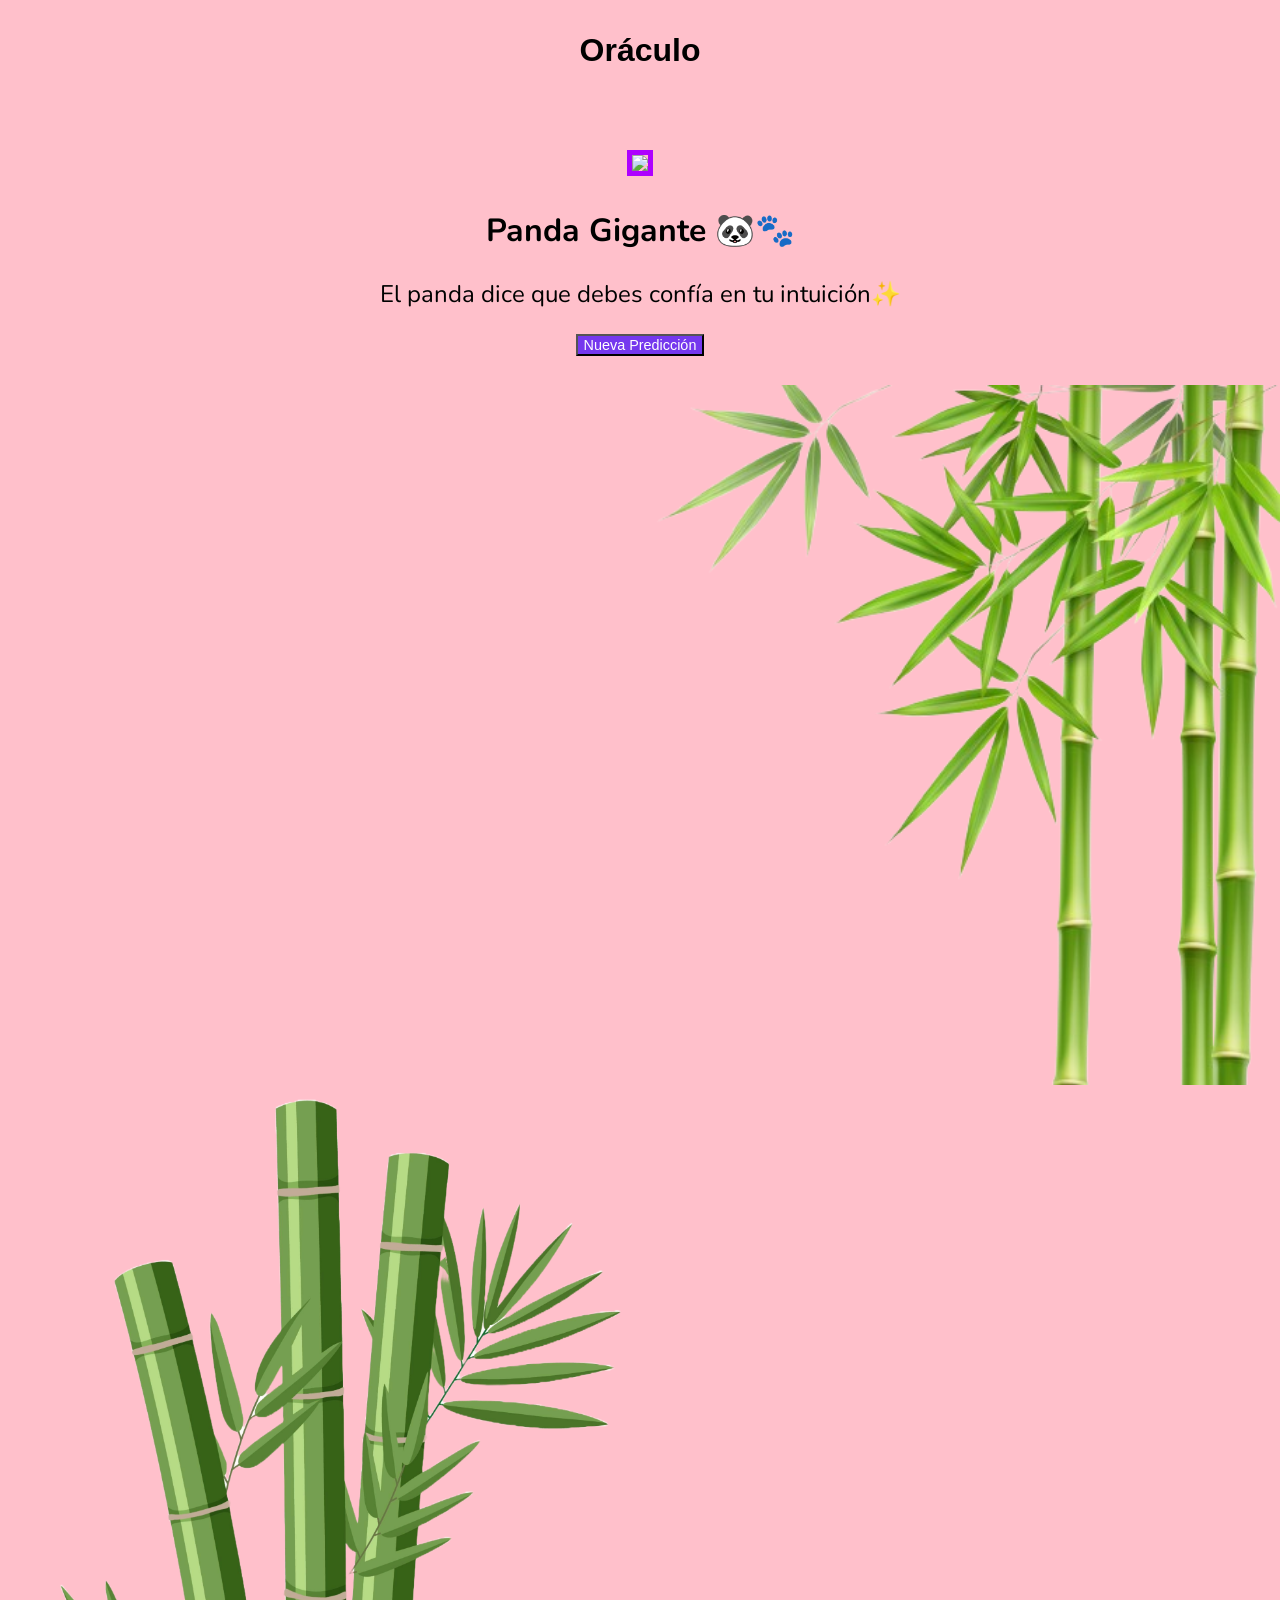
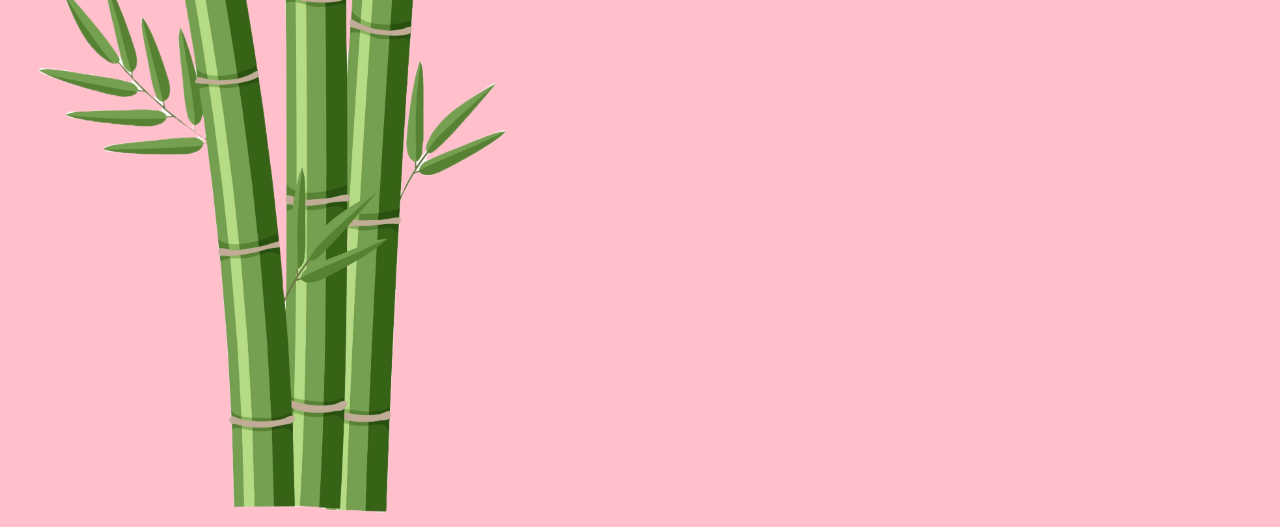
==== index.html @ 9db6a9a7 "le puse imagens de un bambu" ====
<!DOCTYPE html>
<html lang="es">
  <head>
    <meta charset="UTF-8" />
    <meta name="viewport" content="width=device-width, initial-scale=1.0" />

    <link href="https://fonts.googleapis.com/css2?family=Nunito:wght@400;700&display=swap" rel="stylesheet">

   
    <link rel="icon" href="/favicon.ico" sizes="any" />
    <link rel="icon" href="/favicon.svg" type="image/svg+xml" />
    <link rel="apple-touch-icon" href="/apple-touch-icon.png" />
    <link rel="manifest" href="/sitio.webmanifest" />

    <title>..:: Oráculo ::..</title>

  
    <meta property="og:locale" content="es_CO" />
    <meta property="og:type" content="website" />


    <link rel="stylesheet" href="estilo.css" />


    <script src="script.js" defer></script>
  </head>

  <body style="background-color: pink; font-family: 'Nunito', sans-serif;">
    <div id="contenedor">
      <h1 id="tituloPagina"> Oráculo </h1>

      <br>
      <br>
      <br>

      <!-- Imagen -->
      <img id="foto" src="otra/assets/Pandas2.png" />

      <h2 class="tituloPrediccion" id="titulo1"></h2>
      <p class="prediccion" id="prediccion1"></p>

      <button id="boton">Nueva Predicción</button>
    </div>

<img src="otra/assets/Bambu.png" width="700" style="float: right; margin-left: 15px;">

<img src="otra/assets/Adobe Express - file.png" width="600" style="float: left; margin-left: 30px; top: 30%;">

  </body>
</html>
---- estilo.css ----
html {
  box-sizing: border-box;
  height: 100%;
}

*,
*:before,
*:after {
  box-sizing: inherit;
}

html,
body {
  margin: 0;
  padding: 0;
  
  
  /* Código para poner un cursor personalizado*/
 /* cursor: url("https://s3-us-west-2.amazonaws.com/s.cdpn.io/9632/heart.png"), auto; */

}


h2 {
  font-size: 1.1em;
}

#contenedor {
  margin: auto 1em;
  text-align: center;

}

#tituloPagina {
  margin-top: 1em;
  margin-bottom: 0;
  font-family: sans-serif;
}

#foto {
 height: 300px;
  border: #ae00ff solid 5px;
  margin-top: 15px;
}

.tituloPrediccion {
  font-size: 2em;
}

.prediccion {
  font-size: 1.5em;
}

.prediccion::first-letter {
  text-transform: uppercase;
}

#boton {
  font-size: 0.9em;
  background-color: #3d00fdb5;
  color: white;
  margin-bottom: 2em;
  cursor: pointer;
}

body {
  font-family: 'Comic Neue', sans-serif;
}

#bambu {
  position: fixed;
  top: 0;
  right: 0;
  height: 100vh;
  opacity: 0.8; 
}
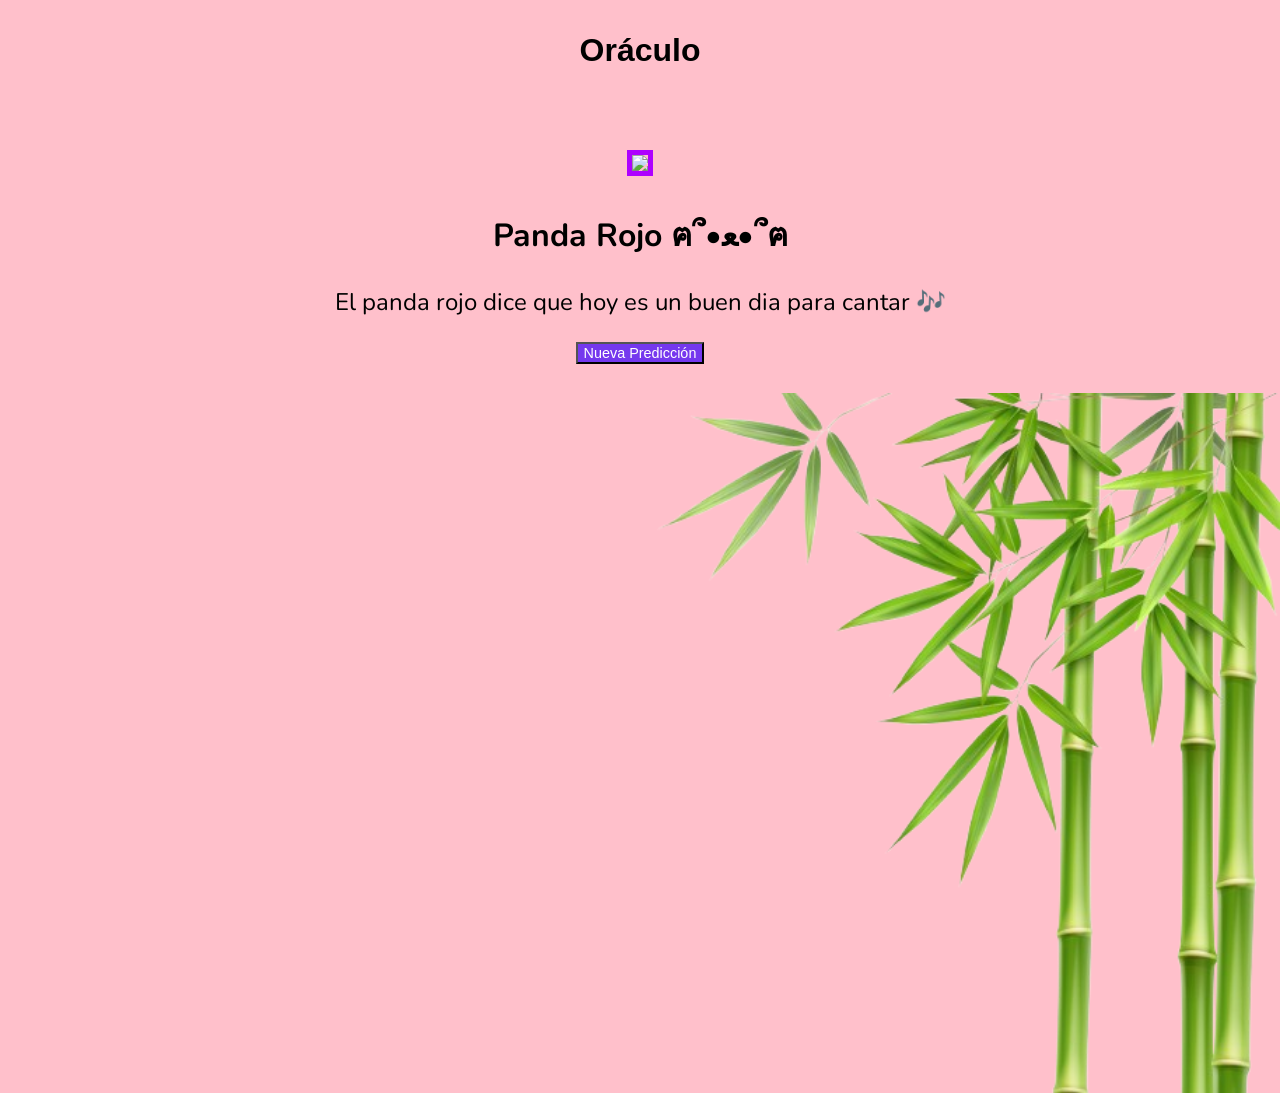
==== commit bd7edede: "camvios" ====
--- a/index.html
+++ b/index.html
@@ -42,9 +42,9 @@
       <button id="boton">Nueva Predicción</button>
     </div>
 
-<img src="otra/assets/Bambu.png" width="700" style="float: right; margin-left: 15px;">
+<img src="otra/assets/Bambu.png" width="700" style="float: right; margin-left: 15px;>
 
-<img src="otra/assets/Adobe Express - file.png" width="600" style="float: left; margin-left: 30px; top: 30%;">
+<img src="otra/assets/Planta.svg" Width="300">
 
   </body>
 </html>
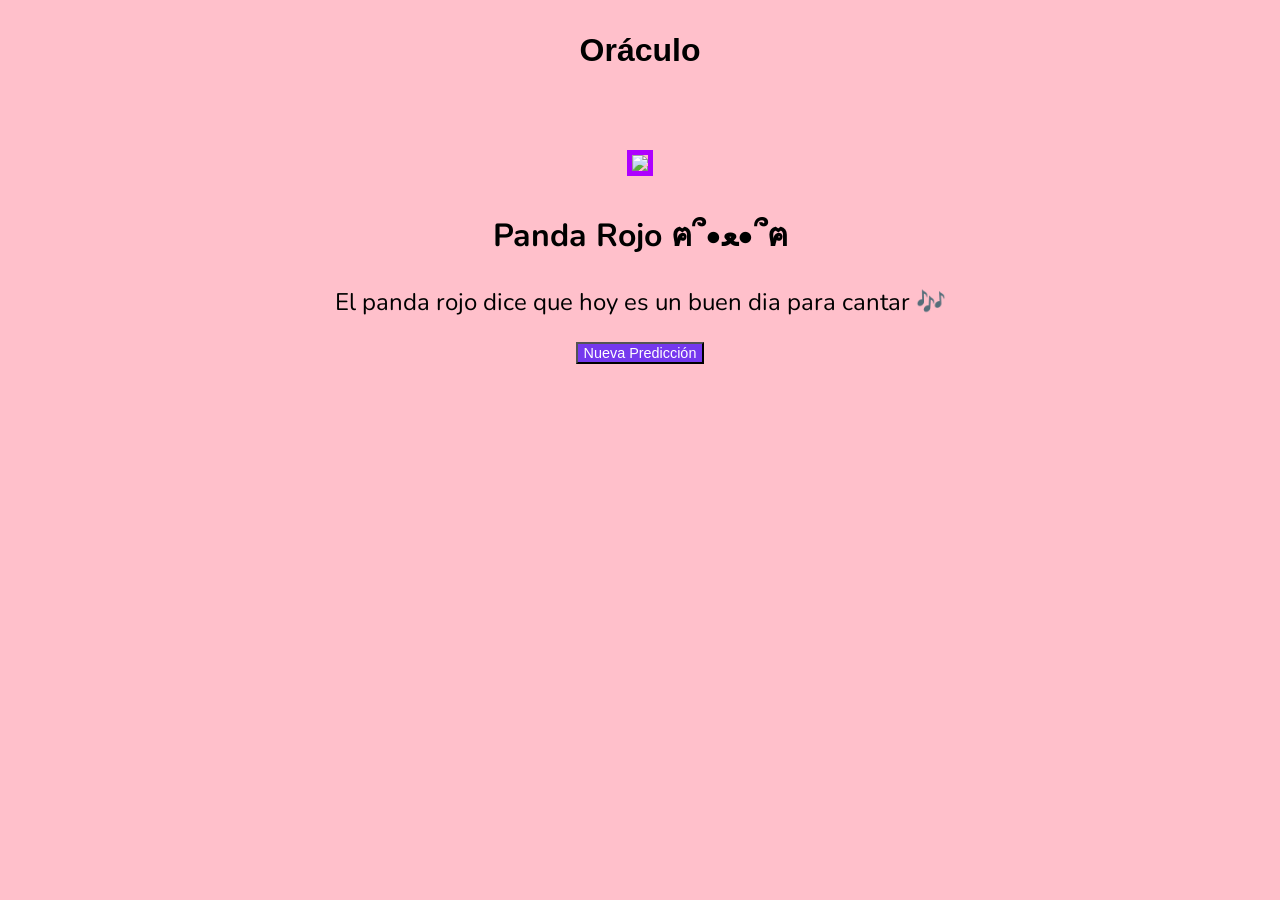
==== commit e6bd176b: "cambios" ====
--- a/index.html
+++ b/index.html
@@ -34,7 +34,7 @@
       <br>
 
       <!-- Imagen -->
-      <img id="foto" src="otra/assets/Pandas2.png" />
+      <img id="foto" src="assets/Pandas2.png" />
 
       <h2 class="tituloPrediccion" id="titulo1"></h2>
       <p class="prediccion" id="prediccion1"></p>
@@ -42,9 +42,8 @@
       <button id="boton">Nueva Predicción</button>
     </div>
 
-<img src="otra/assets/Bambu.png" width="700" style="float: right; margin-left: 15px;>
+<img src="/assets/Bambu.png" width="700" style="float: right; margin-left: 15px;> 
 
-<img src="otra/assets/Planta.svg" Width="300">
 
-  </body>
+</body>
 </html>
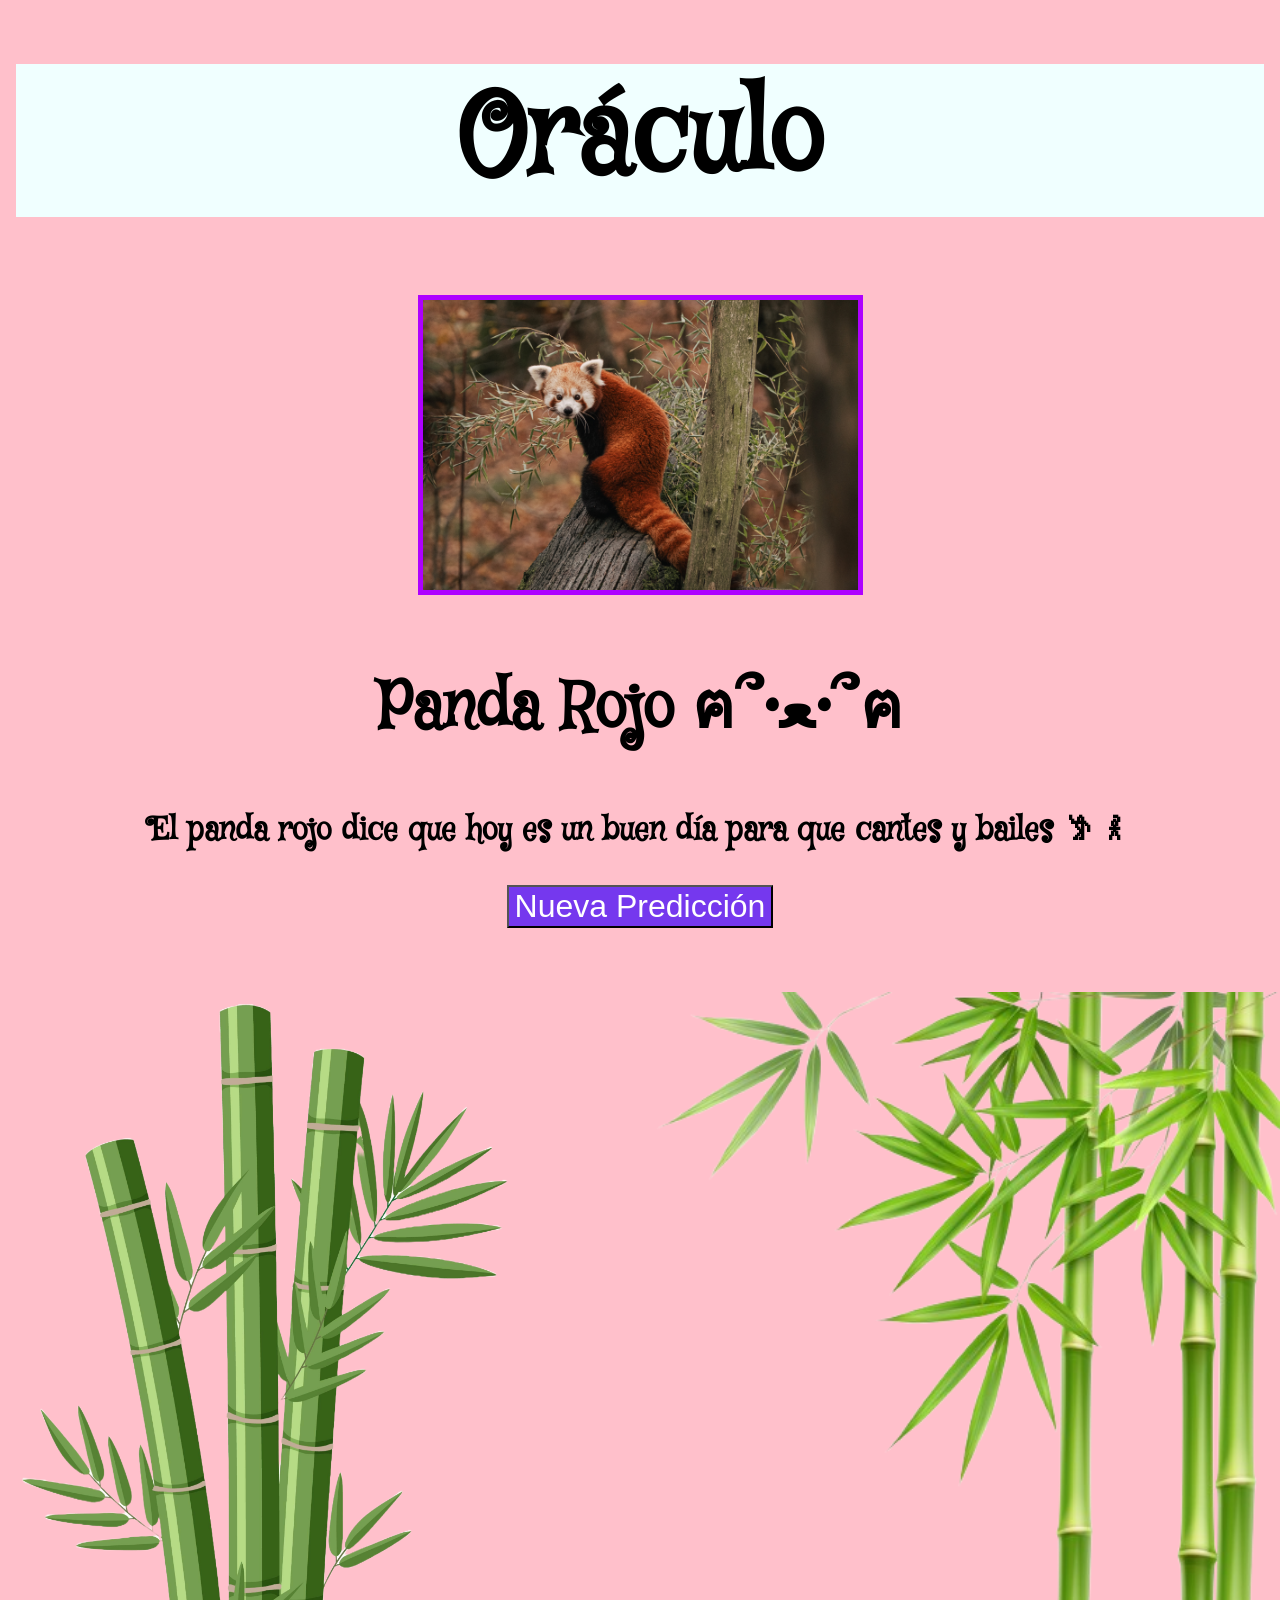
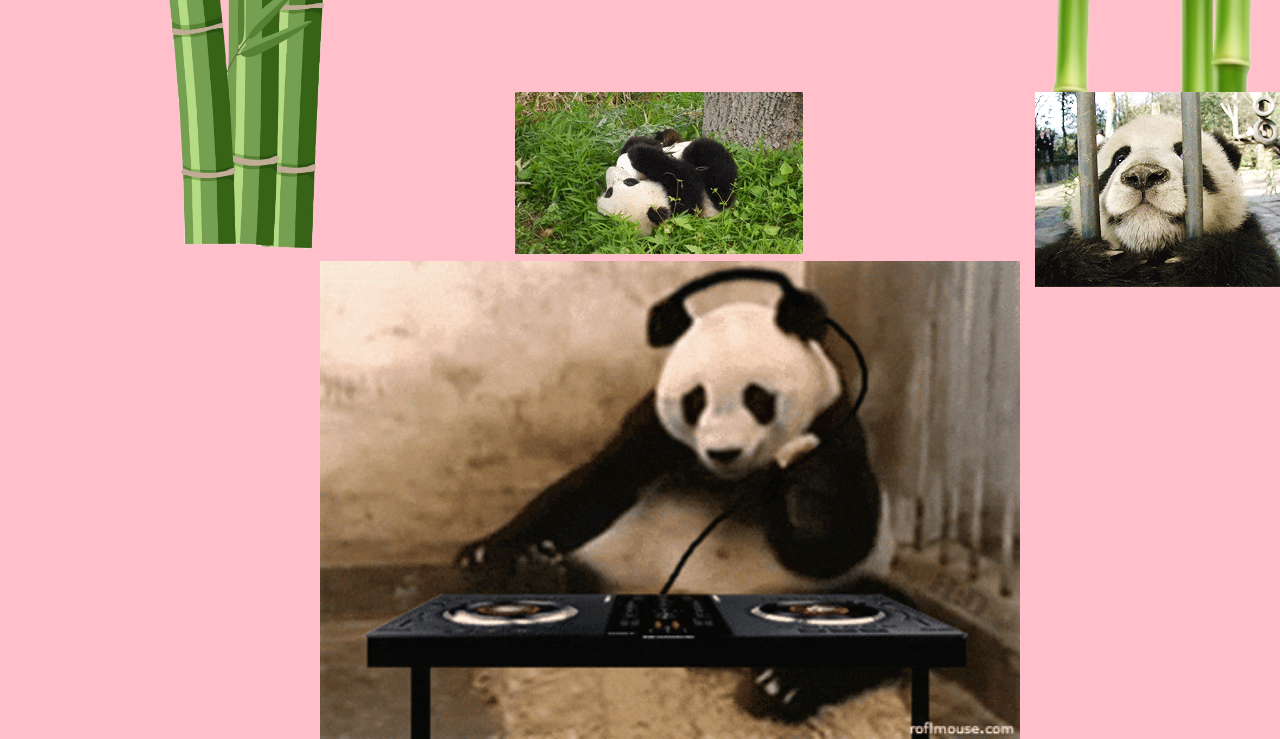
==== commit 0ec5826c: "Cambios" ====
--- a/index.html
+++ b/index.html
@@ -25,7 +25,7 @@
     <script src="script.js" defer></script>
   </head>
 
-  <body style="background-color: pink; font-family: 'Nunito', sans-serif;">
+  <body>
     <div id="contenedor">
       <h1 id="tituloPagina"> Oráculo </h1>
 
@@ -35,6 +35,7 @@
 
       <!-- Imagen -->
       <img id="foto" src="assets/Pandas2.png" />
+    
 
       <h2 class="tituloPrediccion" id="titulo1"></h2>
       <p class="prediccion" id="prediccion1"></p>
@@ -42,8 +43,16 @@
       <button id="boton">Nueva Predicción</button>
     </div>
 
-<img src="/assets/Bambu.png" width="700" style="float: right; margin-left: 15px;> 
-
+<img src="/assets/Bambu.png" width="700" style="float: right; margin-left: 15px;"/> 
+<img src="assets/Adobe Express - file.png" width="500" style="float: left; margin-left: 15px;"/> 
+<br>
+<br>
+<br>
+<br>
+<br>
+<img src="assets/panda1.gif" wwidth="700" style="float: right; margin-left: 15px;"/> 
+<img src="assets/Panda Dj.gif" width="700" style="float: right; margin-rigth: 20px;"/> 
+<img src="assets/rodando.gif"
 
 </body>
 </html>
--- a/estilo.css
+++ b/estilo.css
@@ -1,6 +1,8 @@
+@import url('https://fonts.googleapis.com/css2?family=Mystery+Quest&display=swap');
+
 html {
   box-sizing: border-box;
-  height: 100%;
+  height: 80%;
 }
 
 *,
@@ -13,16 +15,21 @@
 body {
   margin: 0;
   padding: 0;
+  background-color: pink;
   
   
   /* Código para poner un cursor personalizado*/
  /* cursor: url("https://s3-us-west-2.amazonaws.com/s.cdpn.io/9632/heart.png"), auto; */
 
+ font-family: "Mystery Quest", system-ui;
+  font-weight: 600;
+  font-style: normal;
+
 }
 
 
 h2 {
-  font-size: 1.1em;
+  font-size: 4rem;
 }
 
 #contenedor {
@@ -32,9 +39,10 @@
 }
 
 #tituloPagina {
-  margin-top: 1em;
+  margin-top: 4rem;
   margin-bottom: 0;
-  font-family: sans-serif;
+  font-size: 7rem;
+  background-color: azure;
 }
 
 #foto {
@@ -43,12 +51,8 @@
   margin-top: 15px;
 }
 
-.tituloPrediccion {
-  font-size: 2em;
-}
-
 .prediccion {
-  font-size: 1.5em;
+  font-size: 2rem;
 }
 
 .prediccion::first-letter {
@@ -56,15 +60,11 @@
 }
 
 #boton {
-  font-size: 0.9em;
+  font-size: 2rem;
   background-color: #3d00fdb5;
   color: white;
   margin-bottom: 2em;
   cursor: pointer;
-}
-
-body {
-  font-family: 'Comic Neue', sans-serif;
 }
 
 #bambu {
@@ -73,4 +73,31 @@
   right: 0;
   height: 100vh;
   opacity: 0.8; 
+}
+@media (max-width:600px){
+ #foto {
+ height: 20vh;
+ 
+  margin-top: 5px;
+}
+
+
+h2 {
+  font-size: 2rem;
+} 
+
+#boton {
+  font-size: 2rem;
+  background-color: #3d00fdb5;
+  color: white;
+  margin-bottom: 1rem;
+  cursor: pointer;
+
+}
+#bambu {
+  position: fixed;
+  top: 0;
+  right: 0;
+  height: 30vh;
+  opacity: 0.8; 
 }
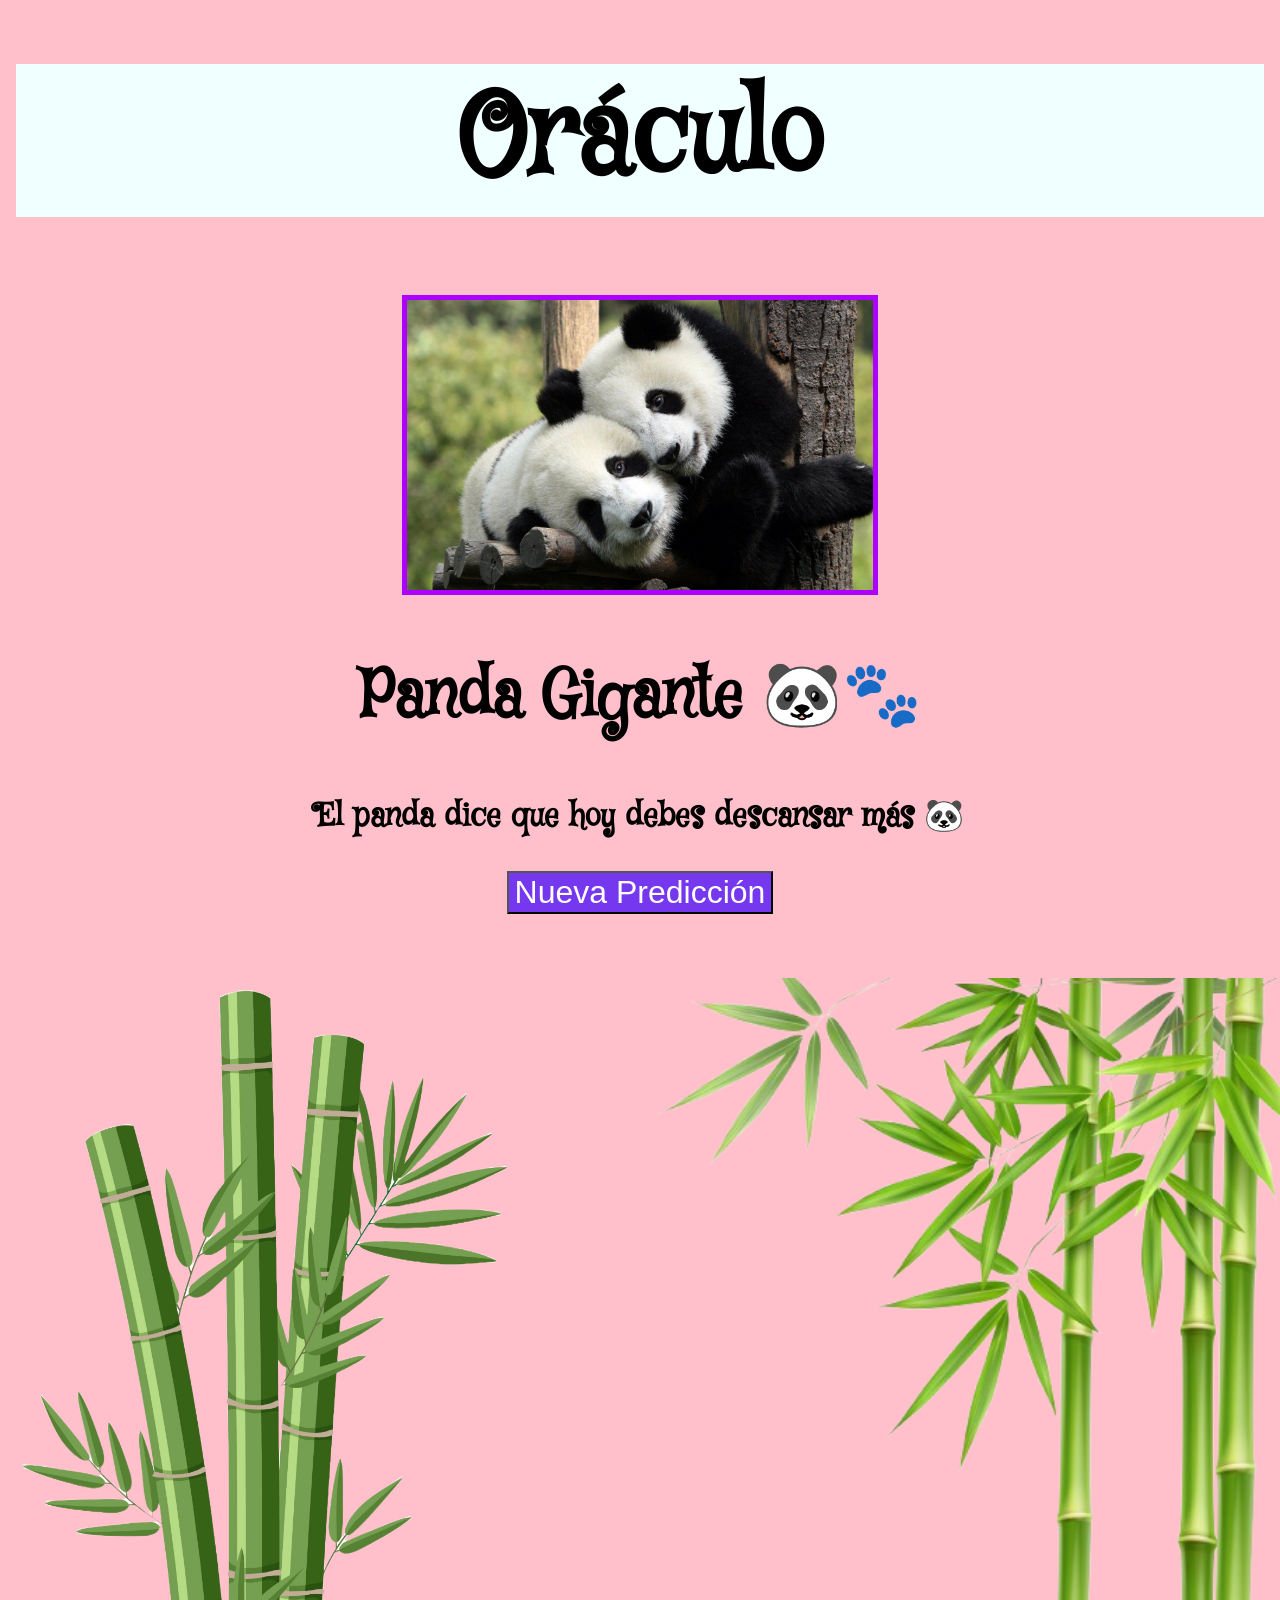
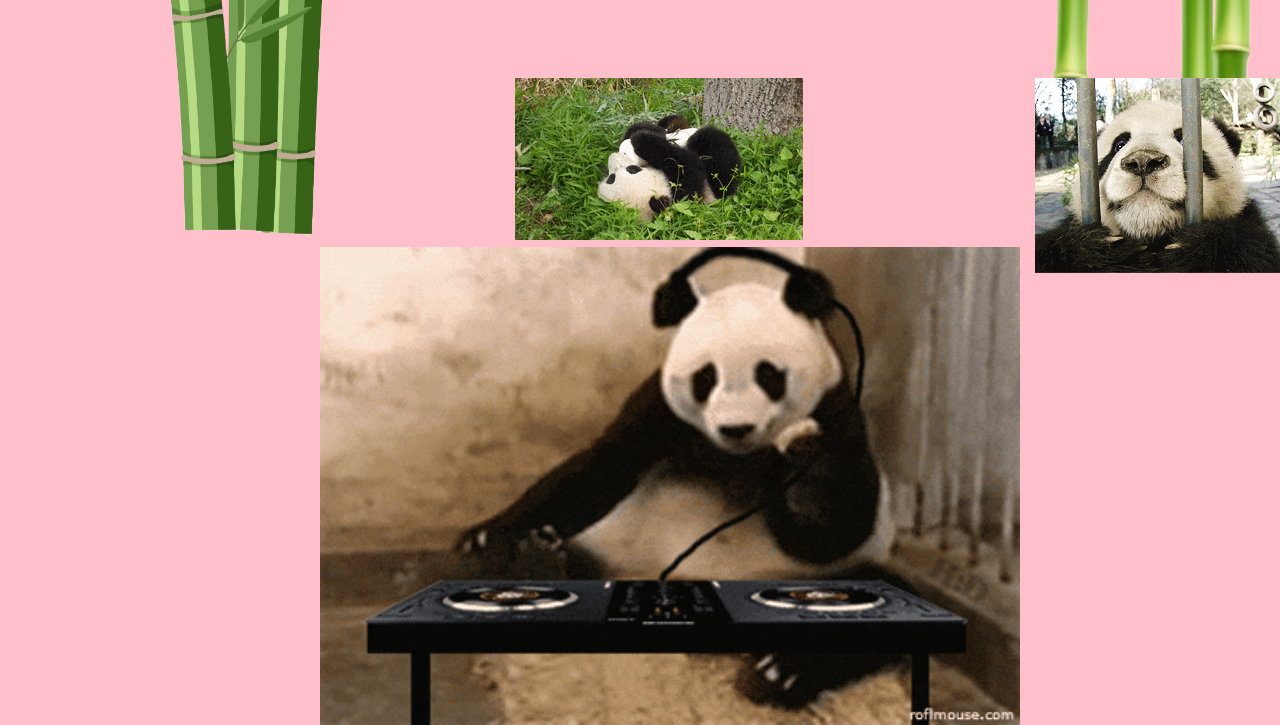
==== commit c499ddfa: "corregir img" ====
--- a/index.html
+++ b/index.html
@@ -43,7 +43,7 @@
       <button id="boton">Nueva Predicción</button>
     </div>
 
-<img src="/assets/Bambu.png" width="700" style="float: right; margin-left: 15px;"/> 
+<img src="/assets/Bambu2.png" width="700" style="float: right; margin-left: 15px;"/> 
 <img src="assets/Adobe Express - file.png" width="500" style="float: left; margin-left: 15px;"/> 
 <br>
 <br>
@@ -52,7 +52,7 @@
 <br>
 <img src="assets/panda1.gif" wwidth="700" style="float: right; margin-left: 15px;"/> 
 <img src="assets/Panda Dj.gif" width="700" style="float: right; margin-rigth: 20px;"/> 
-<img src="assets/rodando.gif"
+<img src="assets/rodando.gif"/>
 
 </body>
 </html>
--- a/estilo.css
+++ b/estilo.css
@@ -100,4 +100,5 @@
   right: 0;
   height: 30vh;
   opacity: 0.8; 
+}
 }
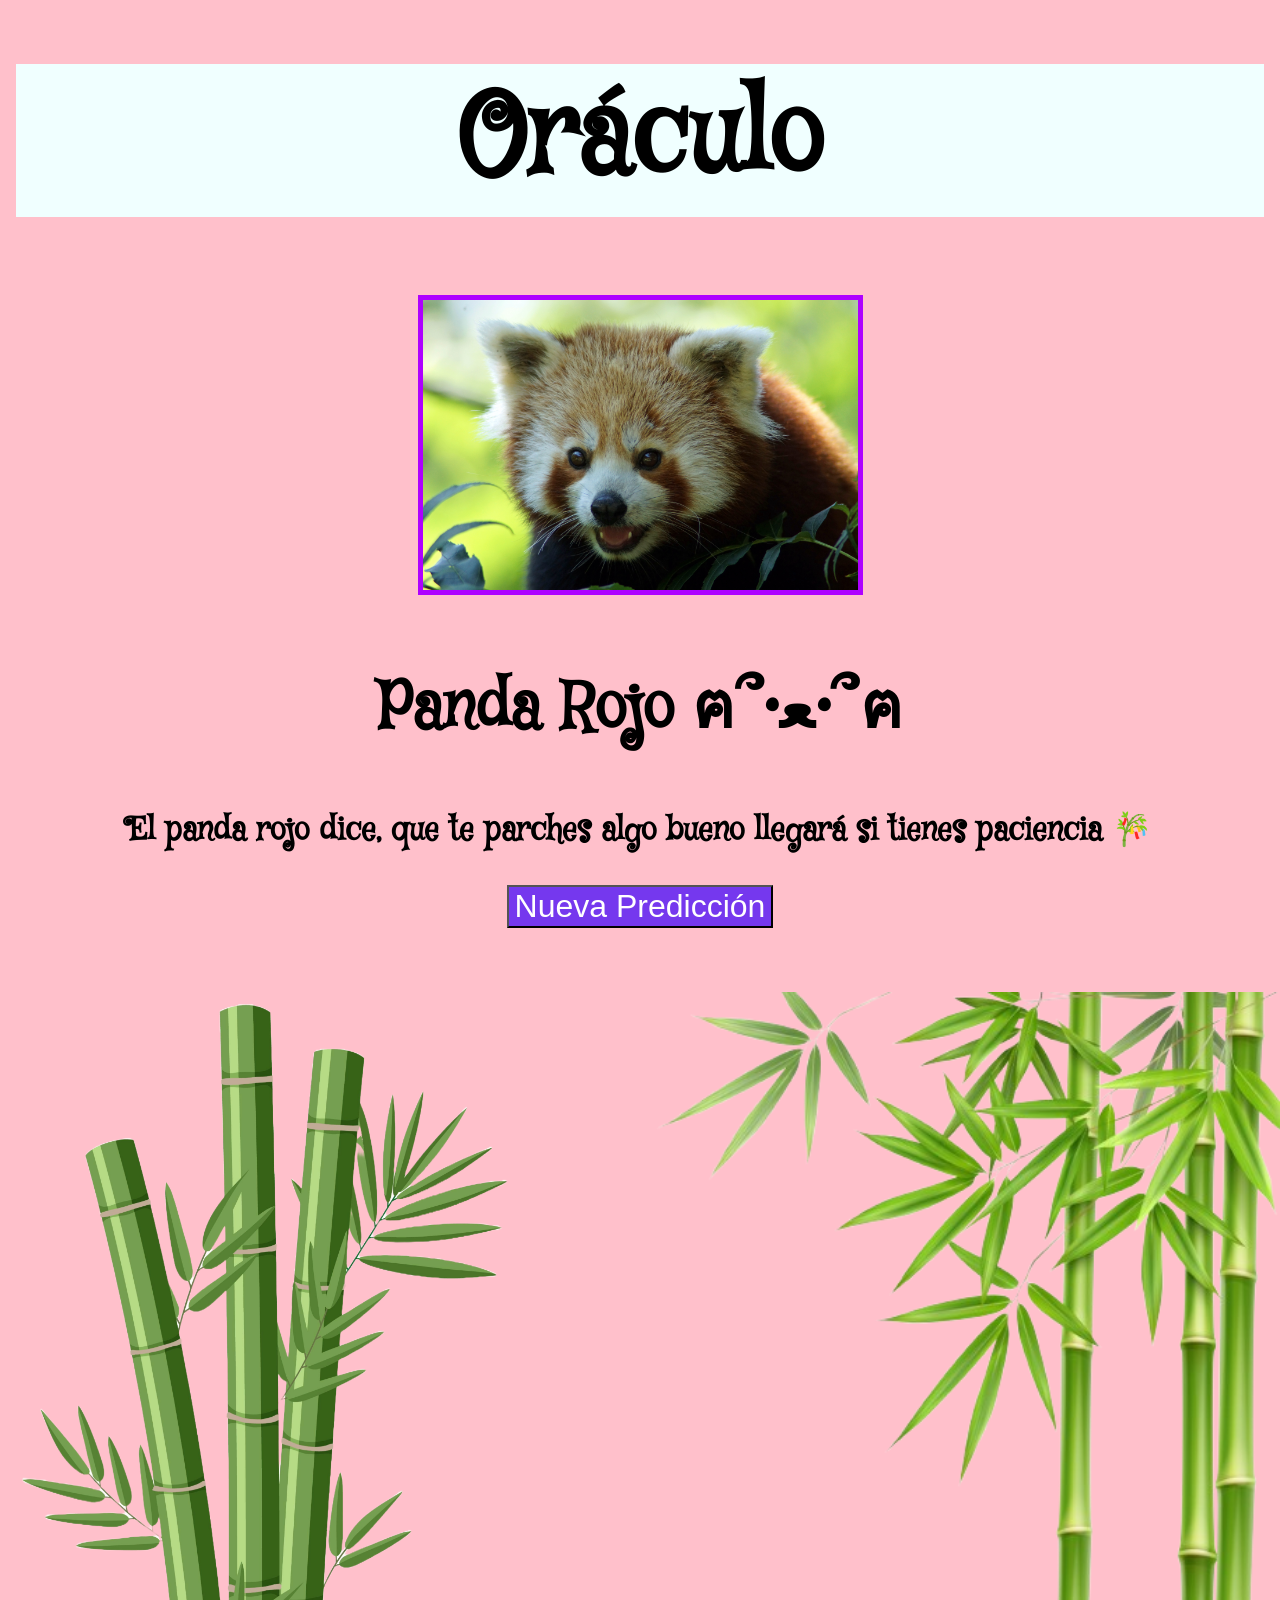
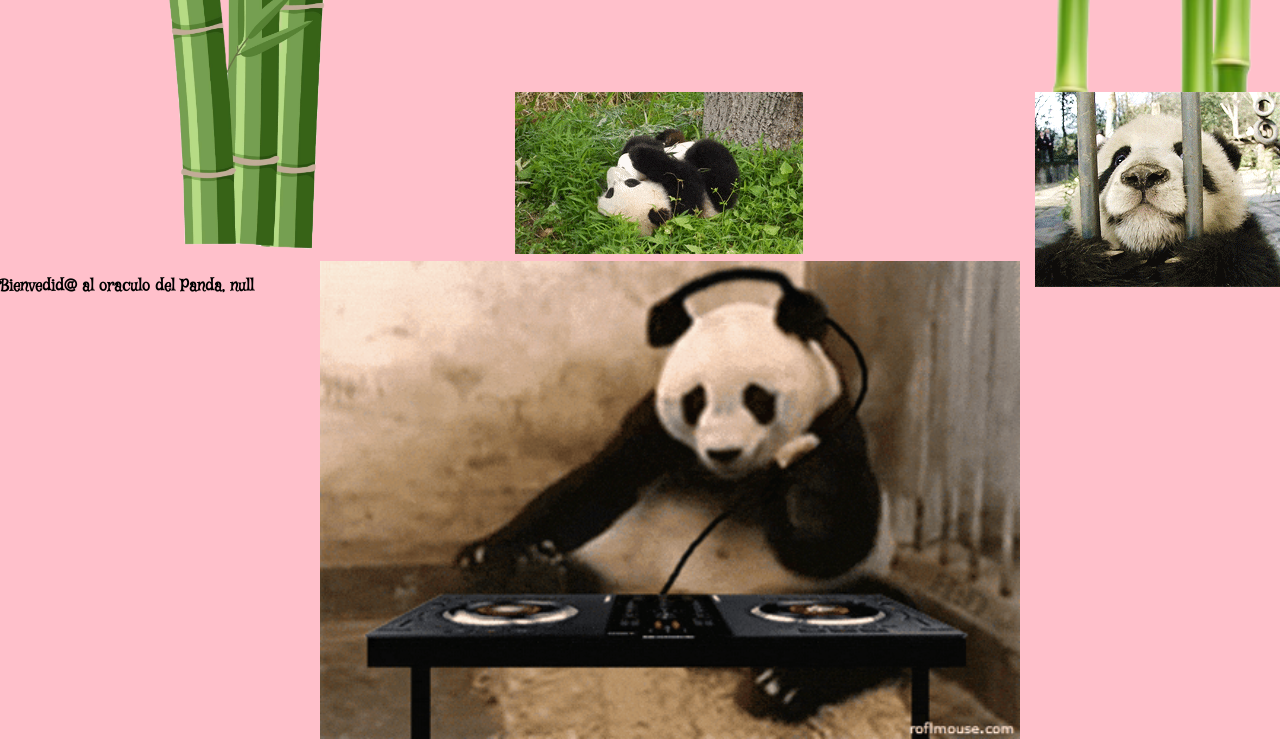
==== commit bcc4a213: "Pregunta nombre" ====
--- a/index.html
+++ b/index.html
@@ -43,7 +43,7 @@
       <button id="boton">Nueva Predicción</button>
     </div>
 
-<img src="/assets/Bambu2.png" width="700" style="float: right; margin-left: 15px;"/> 
+<img src="/assets/Bambuderecha.png" width="700" style="float: right; margin-left: 15px;"/> 
 <img src="assets/Adobe Express - file.png" width="500" style="float: left; margin-left: 15px;"/> 
 <br>
 <br>
@@ -54,5 +54,7 @@
 <img src="assets/Panda Dj.gif" width="700" style="float: right; margin-rigth: 20px;"/> 
 <img src="assets/rodando.gif"/>
 
+<p id="saludo"></p>
+
 </body>
 </html>
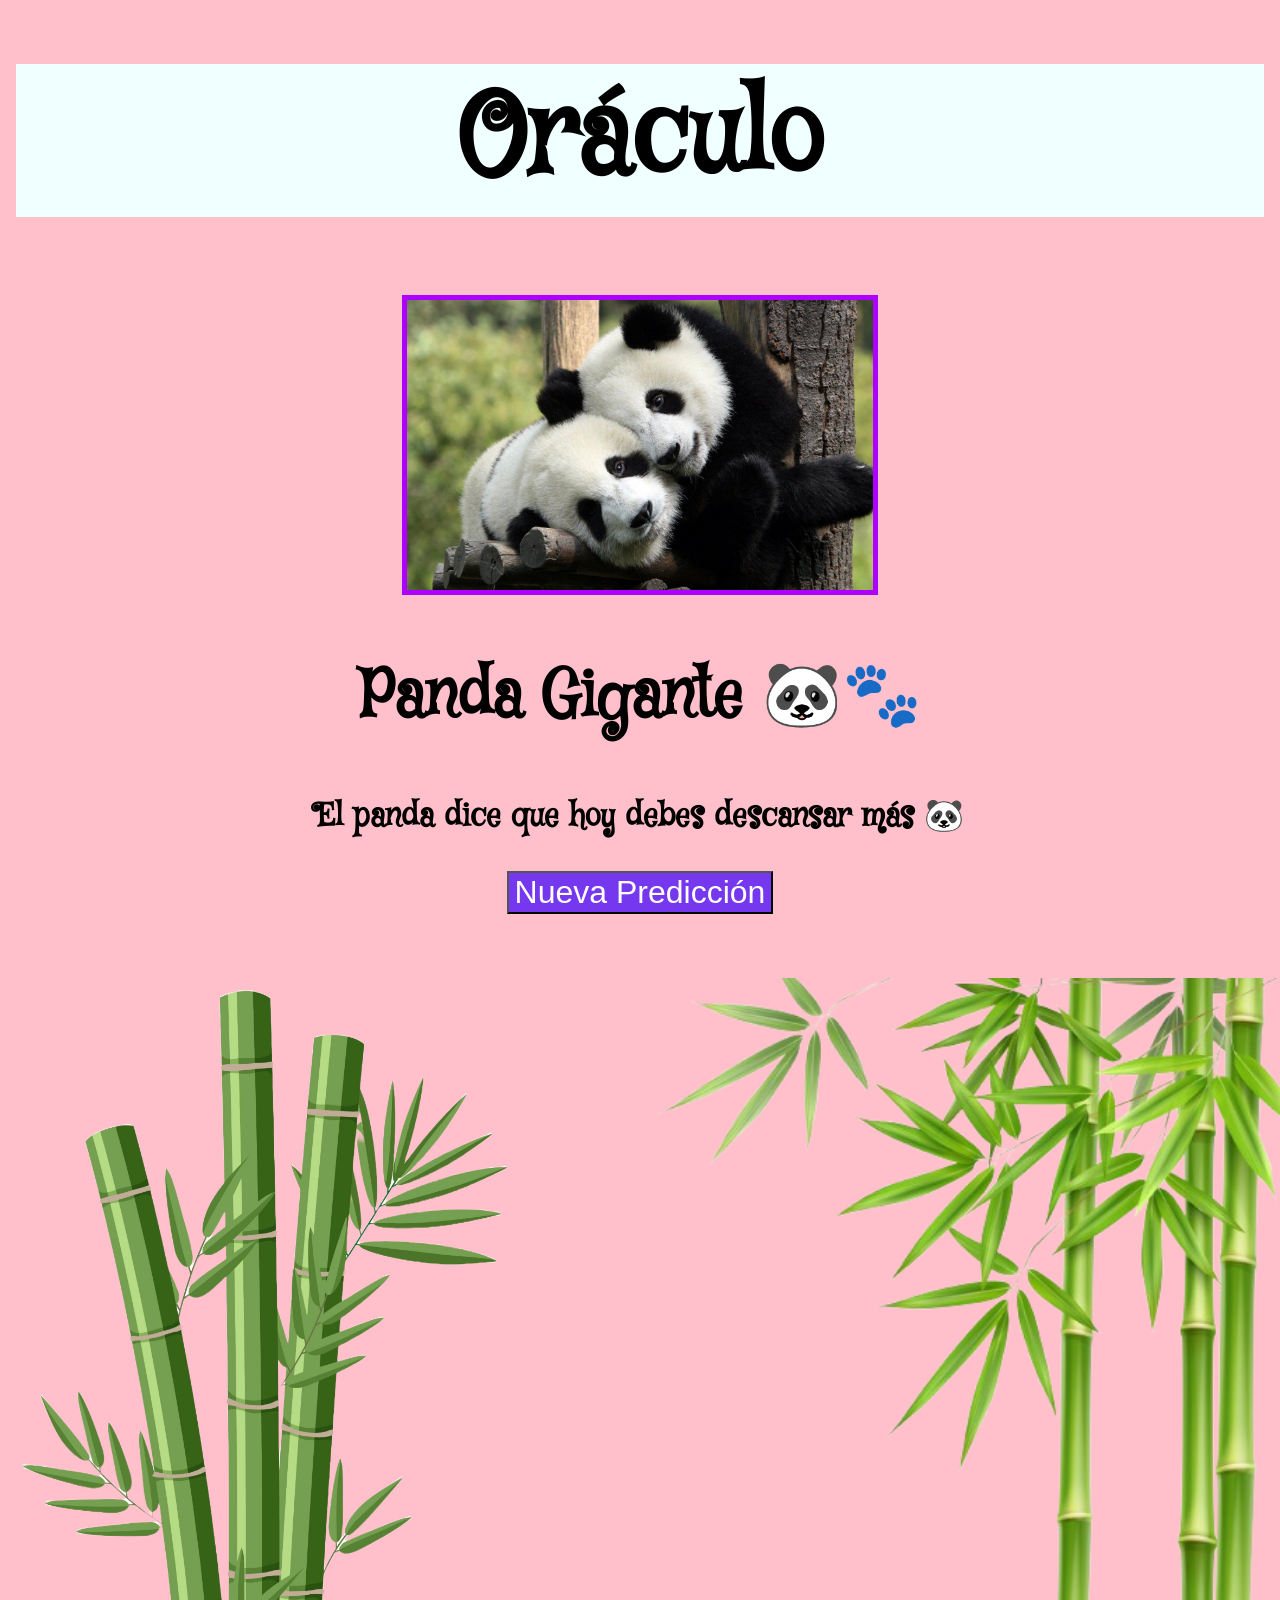
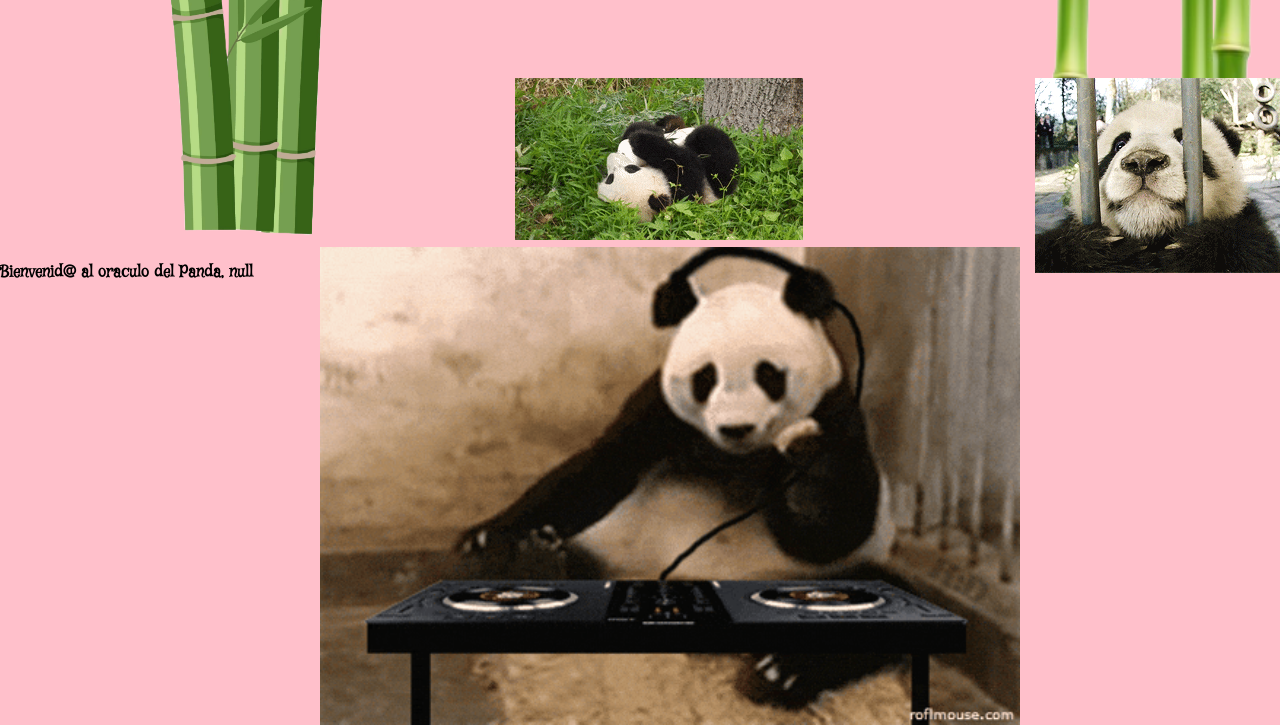
==== commit 2424d382: "bambu" ====
--- a/index.html
+++ b/index.html
@@ -43,7 +43,7 @@
       <button id="boton">Nueva Predicción</button>
     </div>
 
-<img src="/assets/Bambuderecha.png" width="700" style="float: right; margin-left: 15px;"/> 
+<img src="assets/Bambuderecha.png" width="700" style="float: right; margin-left: 15px;"/> 
 <img src="assets/Adobe Express - file.png" width="500" style="float: left; margin-left: 15px;"/> 
 <br>
 <br>
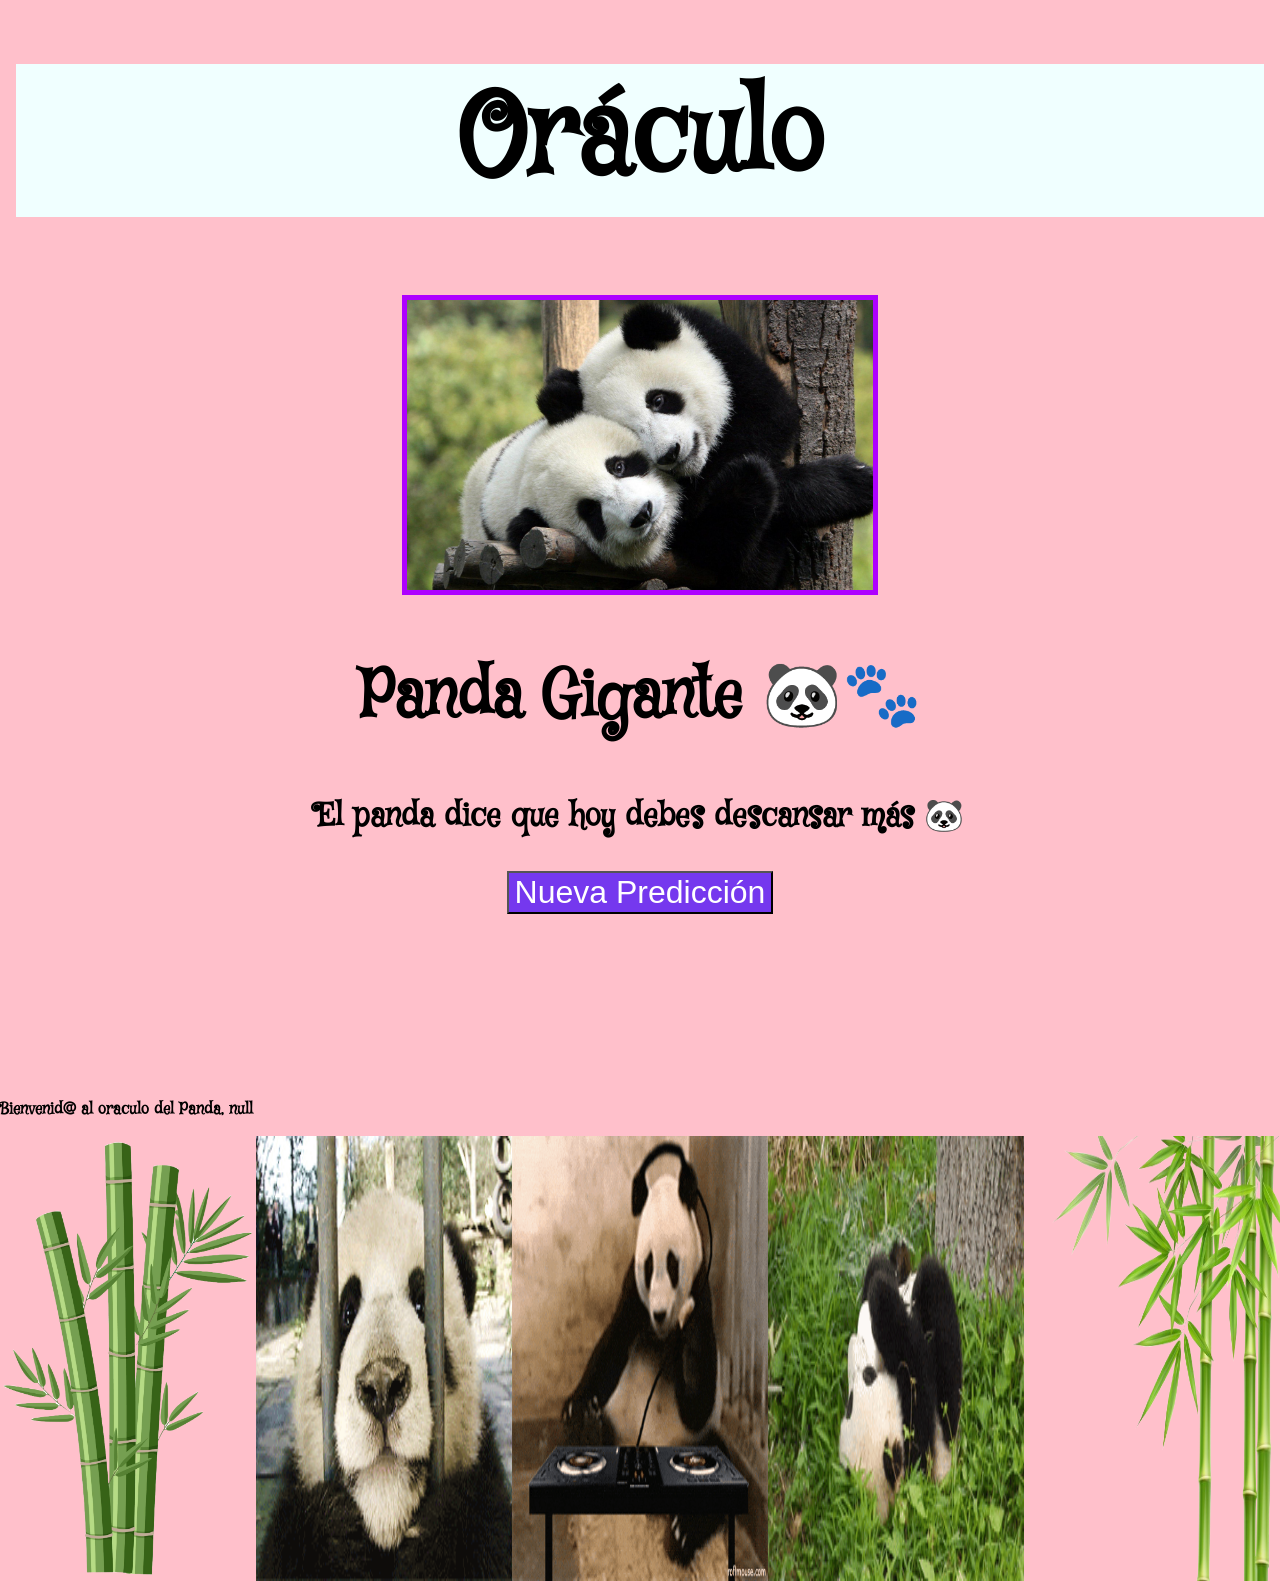
==== commit 7f1a0ae5: "cambio en el tamaño" ====
--- a/index.html
+++ b/index.html
@@ -1,60 +1,63 @@
 <!DOCTYPE html>
 <html lang="es">
-  <head>
-    <meta charset="UTF-8" />
-    <meta name="viewport" content="width=device-width, initial-scale=1.0" />
 
-    <link href="https://fonts.googleapis.com/css2?family=Nunito:wght@400;700&display=swap" rel="stylesheet">
+<head>
+  <meta charset="UTF-8" />
+  <meta name="viewport" content="width=device-width, initial-scale=1.0" />
 
-   
-    <link rel="icon" href="/favicon.ico" sizes="any" />
-    <link rel="icon" href="/favicon.svg" type="image/svg+xml" />
-    <link rel="apple-touch-icon" href="/apple-touch-icon.png" />
-    <link rel="manifest" href="/sitio.webmanifest" />
-
-    <title>..:: Oráculo ::..</title>
-
-  
-    <meta property="og:locale" content="es_CO" />
-    <meta property="og:type" content="website" />
+  <link href="https://fonts.googleapis.com/css2?family=Nunito:wght@400;700&display=swap" rel="stylesheet">
 
 
-    <link rel="stylesheet" href="estilo.css" />
+  <link rel="icon" href="/favicon.ico" sizes="any" />
+  <link rel="icon" href="/favicon.svg" type="image/svg+xml" />
+  <link rel="apple-touch-icon" href="/apple-touch-icon.png" />
+  <link rel="manifest" href="/sitio.webmanifest" />
+
+  <title>..:: Oráculo ::..</title>
 
 
-    <script src="script.js" defer></script>
-  </head>
+  <meta property="og:locale" content="es_CO" />
+  <meta property="og:type" content="website" />
 
-  <body>
-    <div id="contenedor">
-      <h1 id="tituloPagina"> Oráculo </h1>
 
-      <br>
-      <br>
-      <br>
+  <link rel="stylesheet" href="estilo.css" />
 
-      <!-- Imagen -->
-      <img id="foto" src="assets/Pandas2.png" />
-    
 
-      <h2 class="tituloPrediccion" id="titulo1"></h2>
-      <p class="prediccion" id="prediccion1"></p>
+  <script src="script.js" defer></script>
+</head>
 
-      <button id="boton">Nueva Predicción</button>
-    </div>
+<body>
+  <div id="contenedor">
+    <h1 id="tituloPagina"> Oráculo </h1>
 
-<img src="assets/Bambuderecha.png" width="700" style="float: right; margin-left: 15px;"/> 
-<img src="assets/Adobe Express - file.png" width="500" style="float: left; margin-left: 15px;"/> 
-<br>
-<br>
-<br>
-<br>
-<br>
-<img src="assets/panda1.gif" wwidth="700" style="float: right; margin-left: 15px;"/> 
-<img src="assets/Panda Dj.gif" width="700" style="float: right; margin-rigth: 20px;"/> 
-<img src="assets/rodando.gif"/>
+    <br>
+    <br>
+    <br>
 
-<p id="saludo"></p>
+    <!-- Imagen -->
+    <img id="foto" src="assets/Pandas2.png" />
+
+
+    <h2 class="tituloPrediccion" id="titulo1"></h2>
+    <p class="prediccion" id="prediccion1"></p>
+
+    <button id="boton">Nueva Predicción</button>
+  </div>
+
+  <br>
+  <br>
+  <br>
+  <br>
+  <br>
+
+  <p id="saludo"></p>
+
+  <div class="container"> <img src="assets/Adobe Express - file.png" / class="adobeexpress"><img src="assets/panda1.gif""/> 
+<img src=" assets/Panda Dj.gif" />
+    <img src="assets/rodando.gif" /> <img src="assets/Bambuderecha.png" />
+
+  </div>
 
 </body>
+
 </html>
--- a/estilo.css
+++ b/estilo.css
@@ -101,4 +101,12 @@
   height: 30vh;
   opacity: 0.8; 
 }
+}
+
+.container {
+  display: flex; justify-content: center;
+}
+
+.container img{ 
+  width: 20%;
 }
